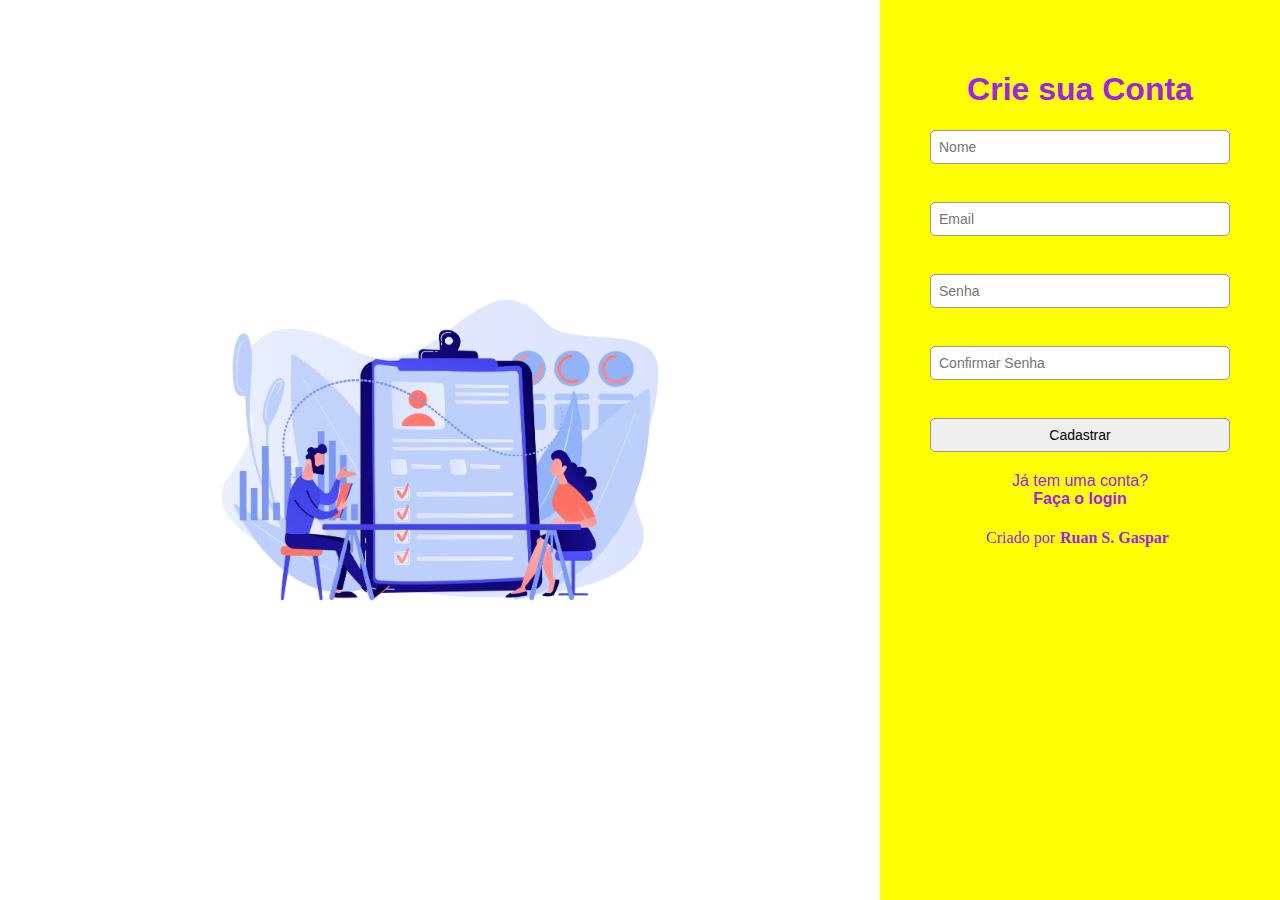
==== index.html @ 6b8e796b "Modificao de pastas, arquivos" ====
<!DOCTYPE html>
<html lang="pt-br">
<head>
  <meta charset="UTF-8">
  <meta http-equiv="X-UA-Compatible" content="IE=edge">
  <meta name="viewport" content="width=device-width, initial-scale=1.0">
  <link rel="stylesheet" href="assets/css/style.css">
  <title>Validador de Formulários</title>
</head>
<body>
  <div class="screen">
      <div class="leftside">
        <img src="assets/images/form_validator.jpg" alt="form_validator">
      </div>
      <div class="rightside">
          <h1 class="text">Crie sua Conta</h1>
            <form method="POST" action="cadastro.php" class="b7validator" >
                <label>
                  <input type="text" name="name" data-rules="required|min=2" placeholder="Nome" autofocus/>
                </label>
                <br>
                <label>
                  <input type="text" name="email" data-rules="required|email" placeholder="Email" autofocus/>
                </label>
                <br>
                <label>
                  <input type="password" name="password" data-rules="required|min=4" placeholder="Senha" autofocus/>
                </label>
                <br>
                <label>
                  <input type="password" name="password" data-rules="required|min=4" placeholder="Confirmar Senha" autofocus/>
                </label>
                <br>
                <label>
                  <input type="submit" value="Cadastrar"/>
                </label>
            </form>
            <div class="text">
              <p>Já tem uma conta? <a href="">Faça o login</a></p>
            </div>
            <div class="footer">
              Criado por<a class="linkedin" target="blank" href="https://www.linkedin.com/in/ruan-silva-gaspar-a13a89226/">Ruan S. Gaspar </a>
            </div>
      </div>
  </div>

  <script src="assets/js/script.js"></script>
</body>
</html>
---- assets/css/style.css ----
* {
  box-sizing: border-box;
}

body {
  margin: 0;
}

.text {
  color: #A020F0;
  font-family: -apple-system, BlinkMacSystemFont, 'Segoe UI', Roboto, Oxygen, Ubuntu, Cantarell, 'Open Sans', 'Helvetica Neue', sans-serif;
}

.text a {
  text-decoration: none;
  font-weight: bold;
  color: #A020F0;
}

.screen {
  display: flex;
  height: 100vh;
}

.leftside {
  flex: 1;
  display: flex;
  justify-content: center;
  align-items: center;
}

.leftside img {
  max-width: 500px;
  height: auto;
}

.rightside {
  width: 400px;
  background-color:#FFFF00;
  padding: 50px;
}

.rightside label {
  display: block;
  margin-bottom: 20px;
  color: #A020F0;
  font-family: -apple-system, BlinkMacSystemFont, 'Segoe UI', Roboto, Oxygen, Ubuntu, Cantarell, 'Open Sans', 'Helvetica Neue', sans-serif;
  justify-content: center;
  align-items: center;
}

.rightside input {
  width: 100%;
  border:1px solid #999;
  border-radius: 5px;
  padding: 8px;
  font-size: 14px;
  outline: 0;
}

input[type=submit]:hover {
  cursor: pointer;
  background-color: #A020F0;
  color: #FFFF;
}


.footer,
.footer a {
  color: #A020F0;
  padding: 5px;
  text-align: center;
  text-decoration: none;
}

.footer a {
  font-weight: bold;
}

.error {
  font-size: 11px;
  background-color: #FF0000;
  color: #FFFF;
  padding: 4px;
  border-radius: 5px;
}

@media(max-width: 600px) {
  .text {
    text-align: center;
  }

  .text a {
    display:flex;
    flex-direction: column;
    align-items: center;
  }

  .leftside img {
    display: none;
  }

  .rightside {
    height: 100vh;
    width: 100vh;
  }

  .right-side input {
    flex-direction: column;
  }

  .right-side input  h1 {
    align-items: center;
  }
}

@media(min-width: 768px) {
  .text {
    text-align: center;
  }
  
  .text a {
    display:flex;
    flex-direction: column;
    align-items: center;
  }

  .right-side input,
  .leftside {
    width: 400px;
  }
}
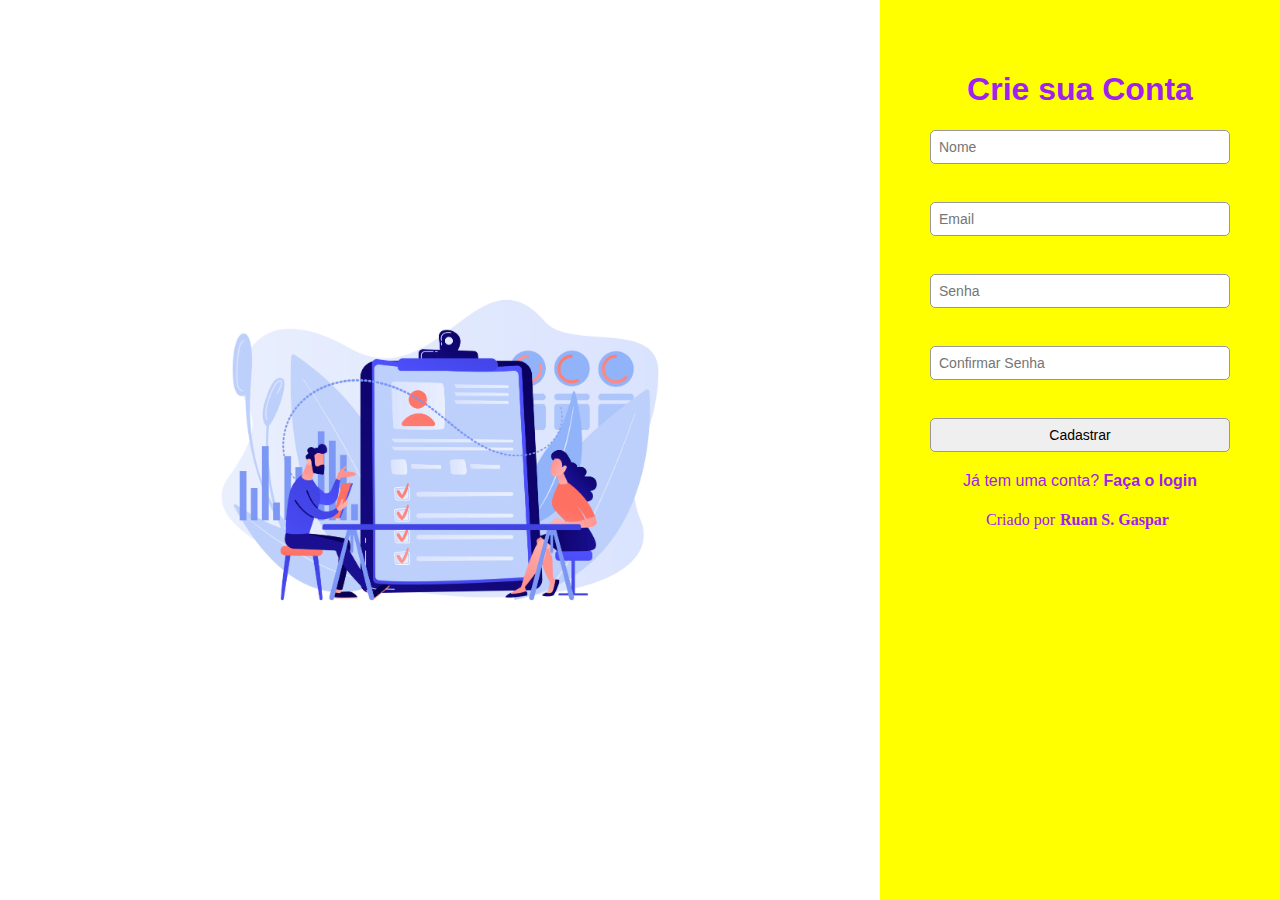
==== commit d1bb9160: "Organizaco dos codigos e Adicao de comentarios" ====
--- a/index.html
+++ b/index.html
@@ -9,9 +9,11 @@
 </head>
 <body>
   <div class="screen">
+      <!-- Background do lado esquerdo -->
       <div class="leftside">
         <img src="assets/images/form_validator.jpg" alt="form_validator">
       </div>
+      <!-- Background e formulário do lado direito -->
       <div class="rightside">
           <h1 class="text">Crie sua Conta</h1>
             <form method="POST" action="cadastro.php" class="b7validator" >
@@ -38,12 +40,13 @@
             <div class="text">
               <p>Já tem uma conta? <a href="">Faça o login</a></p>
             </div>
+            <!-- Rodapé do lado direito -->
             <div class="footer">
-              Criado por<a class="linkedin" target="blank" href="https://www.linkedin.com/in/ruan-silva-gaspar-a13a89226/">Ruan S. Gaspar </a>
+              Criado por<a target="blank" href="https://www.linkedin.com/in/ruan-silva-gaspar-a13a89226/">Ruan S. Gaspar </a>
             </div>
       </div>
   </div>
-
+  <!-- Referência ao código javascript externo -->
   <script src="assets/js/script.js"></script>
 </body>
 </html>--- a/assets/css/style.css
+++ b/assets/css/style.css
@@ -1,3 +1,4 @@
+/* Estilização do site inteiro */
 * {
   box-sizing: border-box;
 }
@@ -6,12 +7,15 @@
   margin: 0;
 }
 
+/* Estilização do lado direito do site */
 .text {
   color: #A020F0;
   font-family: -apple-system, BlinkMacSystemFont, 'Segoe UI', Roboto, Oxygen, Ubuntu, Cantarell, 'Open Sans', 'Helvetica Neue', sans-serif;
+  text-align: center;
 }
 
 .text a {
+  text-align: center;
   text-decoration: none;
   font-weight: bold;
   color: #A020F0;
@@ -20,18 +24,6 @@
 .screen {
   display: flex;
   height: 100vh;
-}
-
-.leftside {
-  flex: 1;
-  display: flex;
-  justify-content: center;
-  align-items: center;
-}
-
-.leftside img {
-  max-width: 500px;
-  height: auto;
 }
 
 .rightside {
@@ -58,13 +50,32 @@
   outline: 0;
 }
 
+ /* 
+ Adição de Eventos em Botões
+ https://www.blogson.com.br/como-criar-efeito-hover-no-botao/ 
+ */
 input[type=submit]:hover {
   cursor: pointer;
   background-color: #A020F0;
   color: #FFFF;
+  transform: scale(1.1);
+  transition: all 0.5s;
 }
 
+/* Estilização do lado esquerdo do site */
+.leftside {
+  flex: 1;
+  display: flex;
+  justify-content: center;
+  align-items: center;
+}
 
+.leftside img {
+  max-width: 500px;
+  height: auto;
+}
+
+/* Estilização do Rodapé do site */
 .footer,
 .footer a {
   color: #A020F0;
@@ -85,50 +96,45 @@
   border-radius: 5px;
 }
 
-@media(max-width: 600px) {
+/* 
+  Aplicação da Responsividade
+  inspirado em Ana da Silva:
+  https://github.com/anadasilva87/verificadorCadastro 
+*/
+
+@media(max-width: 1024px) {
   .text {
     text-align: center;
   }
 
-  .text a {
-    display:flex;
-    flex-direction: column;
-    align-items: center;
+  .leftside {
+    width: 290px;
   }
 
   .leftside img {
-    display: none;
+    width: 290px;
   }
 
   .rightside {
-    height: 100vh;
-    width: 100vh;
-  }
+    display: block;
+    align-items: center;
+    margin-bottom: 20px;
+    height: 125vh;  
+  }  
 
-  .right-side input {
-    flex-direction: column;
-  }
-
-  .right-side input  h1 {
-    align-items: center;
+  .right-side label {
+    margin-bottom: 35px;
   }
 }
 
-@media(min-width: 768px) {
-  .text {
-    text-align: center;
-  }
-  
-  .text a {
-    display:flex;
-    flex-direction: column;
-    align-items: center;
-  }
-
-  .right-side input,
-  .leftside {
-    width: 400px;
-  }
+@media(max-width: 750px){
+    .leftside{
+        display: none;
+    }
+    .rightside{
+        height: 125vh;
+        width: 125vh;
+    }   
 }
 
 
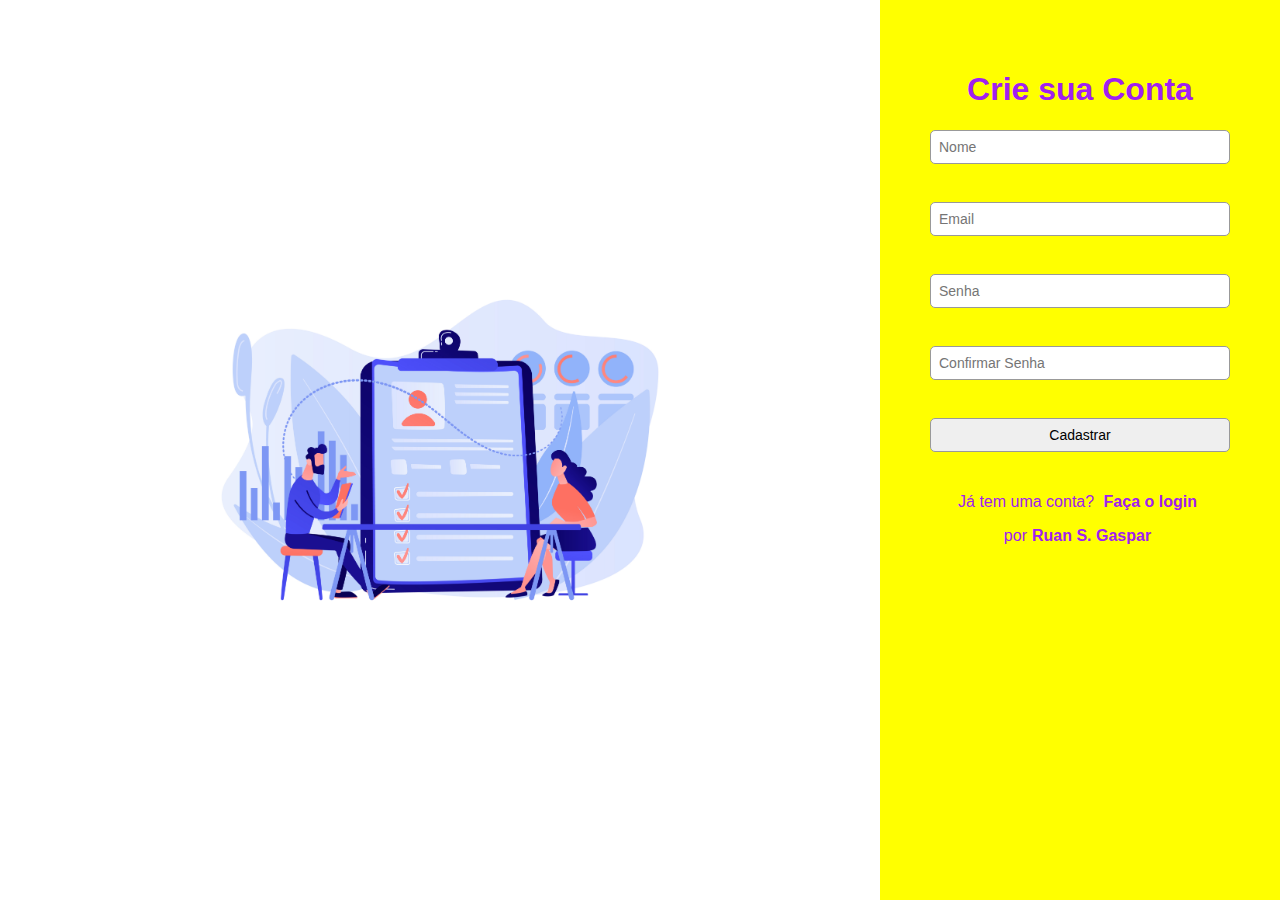
==== commit f3d62119: "Atualizacao do README e Adicao de Tags Semanticas" ====
--- a/index.html
+++ b/index.html
@@ -8,44 +8,46 @@
   <title>Validador de Formulários</title>
 </head>
 <body>
-  <div class="screen">
+  <section>
+    <main class="screen">
       <!-- Background do lado esquerdo -->
       <div class="leftside">
         <img src="assets/images/form_validator.jpg" alt="form_validator">
       </div>
       <!-- Background e formulário do lado direito -->
       <div class="rightside">
-          <h1 class="text">Crie sua Conta</h1>
-            <form method="POST" action="cadastro.php" class="b7validator" >
-                <label>
-                  <input type="text" name="name" data-rules="required|min=2" placeholder="Nome" autofocus/>
-                </label>
-                <br>
-                <label>
-                  <input type="text" name="email" data-rules="required|email" placeholder="Email" autofocus/>
-                </label>
-                <br>
-                <label>
-                  <input type="password" name="password" data-rules="required|min=4" placeholder="Senha" autofocus/>
-                </label>
-                <br>
-                <label>
-                  <input type="password" name="password" data-rules="required|min=4" placeholder="Confirmar Senha" autofocus/>
-                </label>
-                <br>
-                <label>
-                  <input type="submit" value="Cadastrar"/>
-                </label>
+        <h1 class="text">Crie sua Conta</h1>
+          <form method="POST" action="cadastro.php" class="b7validator" >
+              <label>
+                <input type="text" name="name" data-rules="required|min=2" placeholder="Nome" autofocus/>
+              </label>
+              <br>
+              <label>
+                <input type="text" name="email" data-rules="required|email" placeholder="Email" autofocus/>
+              </label>
+              <br>
+              <label>
+                <input type="password" name="password" data-rules="required|min=4" placeholder="Senha" autofocus/>
+              </label>
+              <br>
+              <label>
+                <input type="password" name="password" data-rules="required|min=4" placeholder="Confirmar Senha" autofocus/>
+              </label>
+              <br>
+              <label>
+                <input type="submit" value="Cadastrar"/>
+              </label>
+              <!-- Rodapé do lado direito -->
+              <footer>
+                <div class="text">
+                  <p>Já tem uma conta? <a href="">Faça o login</a></p>
+                  <p></p> por<a target="blank" href="https://www.linkedin.com/in/ruan-silva-gaspar-a13a89226/">Ruan S. Gaspar </a>
+                </div>
+              </footer>
             </form>
-            <div class="text">
-              <p>Já tem uma conta? <a href="">Faça o login</a></p>
-            </div>
-            <!-- Rodapé do lado direito -->
-            <div class="footer">
-              Criado por<a target="blank" href="https://www.linkedin.com/in/ruan-silva-gaspar-a13a89226/">Ruan S. Gaspar </a>
-            </div>
       </div>
-  </div>
+    </main>
+  </section>
   <!-- Referência ao código javascript externo -->
   <script src="assets/js/script.js"></script>
 </body>
--- a/assets/css/style.css
+++ b/assets/css/style.css
@@ -76,15 +76,15 @@
 }
 
 /* Estilização do Rodapé do site */
-.footer,
-.footer a {
+footer,
+footer a {
   color: #A020F0;
   padding: 5px;
   text-align: center;
   text-decoration: none;
 }
 
-.footer a {
+footer a {
   font-weight: bold;
 }
 
